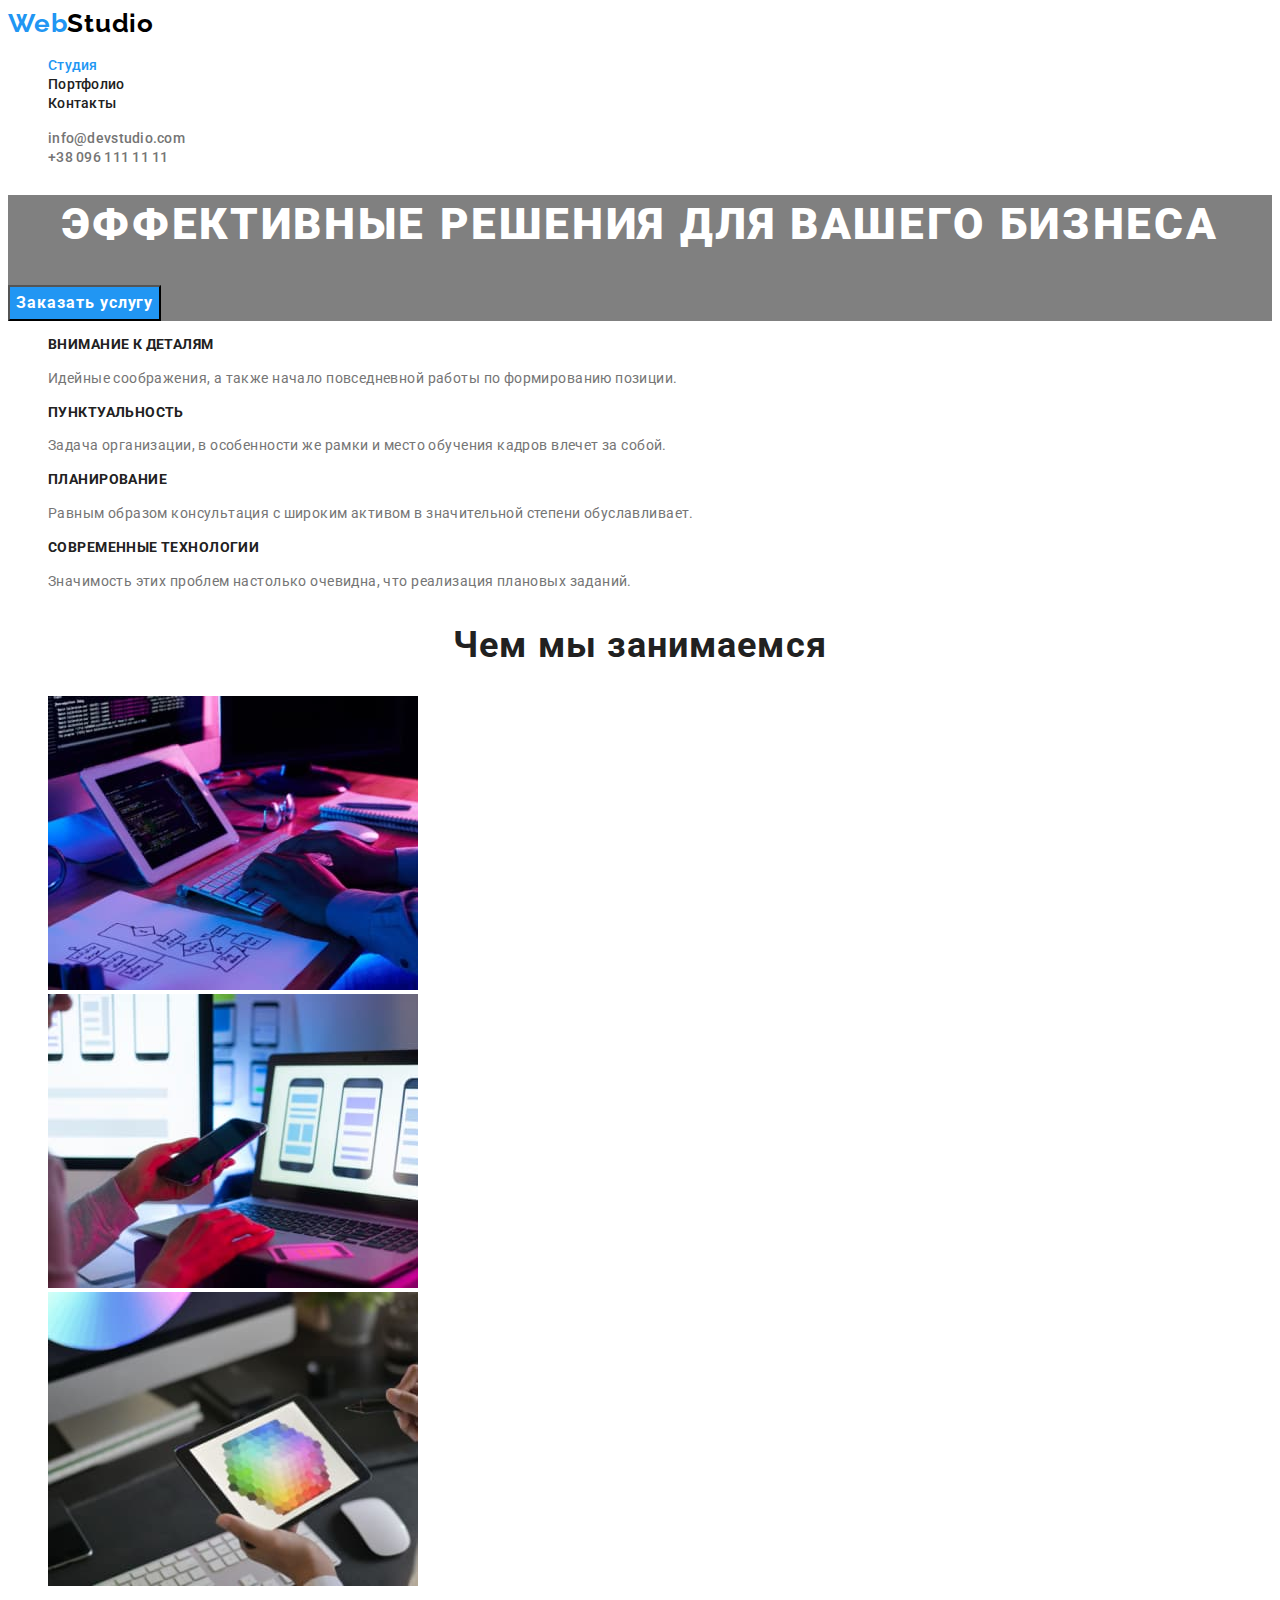
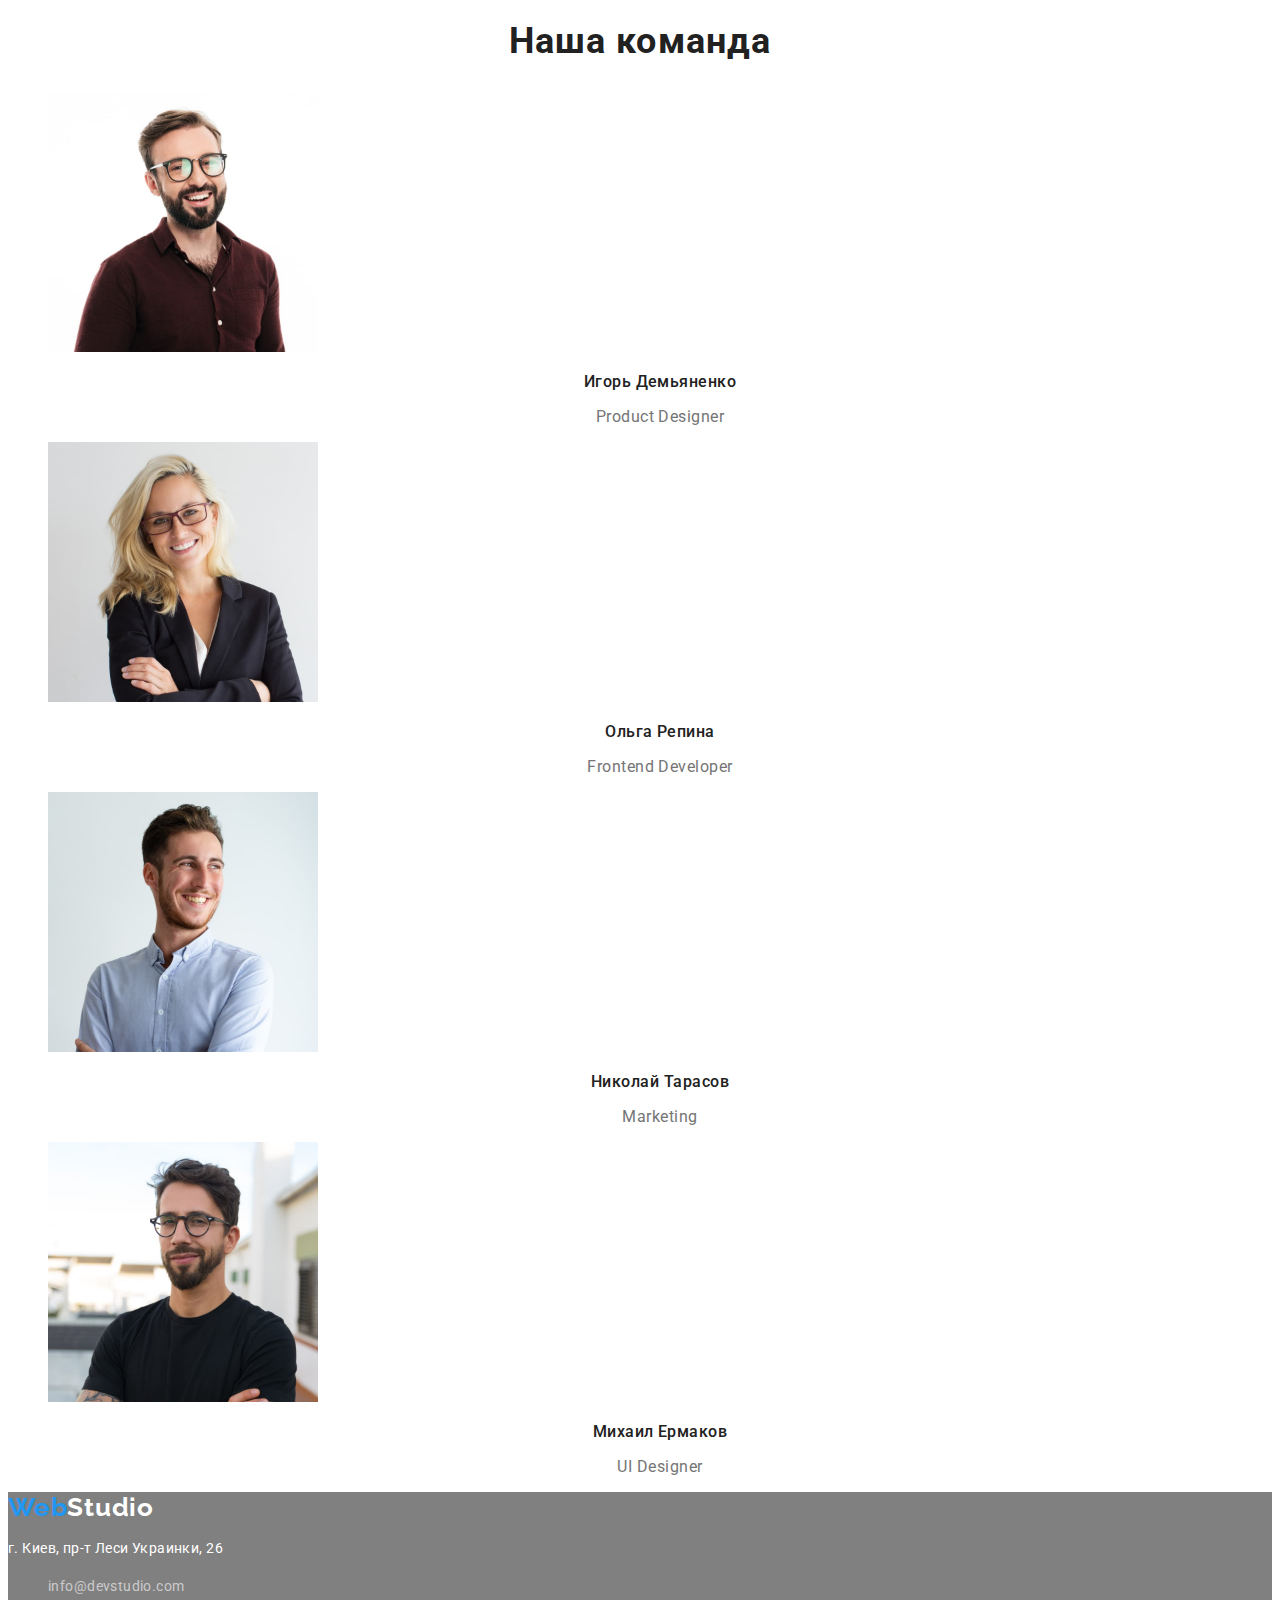
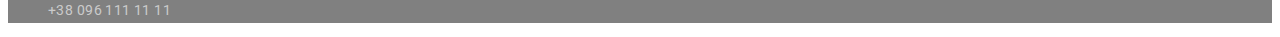
==== index.html @ 8c9a1131 "Add files via upload" ====
<!DOCTYPE html>
<html lang="ru">
<head>
    <meta charset="UTF-8">
    <meta http-equiv="X-UA-Compatible" content="IE=edge">
    <meta name="viewport" content="width=device-width, initial-scale=1.0">
    <link rel="preconnect" href="https://fonts.googleapis.com">
    <link rel="preconnect" href="https://fonts.gstatic.com" crossorigin>
    <link href="https://fonts.googleapis.com/css2?family=Raleway:wght@700&family=Roboto:wght@400;500;700;900&display=swap"
        rel="stylesheet">
    <title>Document</title>
    <link rel="stylesheet" href="./css/styles.css">
</head>
<body>
    <header class="header">
        <nav class="header-nav">
                <a class="header-logo link" href=""><span class="header-accent">Web</span>Studio</a>

                <ul class="header-list list">
                    <li class="heder-item"> <a class="header-link link current" href="">Студия</a></li>
                    <li class="heder-item"> <a class="header-link link" href="./portfolio.html">Портфолио</a></li>
                    <li class="heder-item"> <a class="header-link link" href="">Контакты</a></li>
                </ul>
            </nav>
            <ul class="header-address-list list">
                <li class="header-address-item"> <a class="header-address link" href="mailto:info@devstudio.com">info@devstudio.com</a></li>
                <li class="header-address-item"> <a class="header-address link" href="tel:+380961111111">+38 096 111 11 11</a></li>
            </ul>
    </header>
    <main>
        <section class="hero">
            <h1 class="hero-title">Эффективные решения для вашего бизнеса</h1>
            <button class="hero-btn"   type="button">
                Заказать услугу
            </button>
        </section>

        <section class="benefits">
            <h2 class="visually-hidden">Наши преимущества</h2>
            <ul class="benefits-list list">
                <li class="benefits-item">
                    <h3 class="benefits-item-title">Внимание к деталям</h3>
                    <p class="benefits-text">Идейные соображения, а также начало повседневной работы по формированию позиции.</p>
                </li>
                <li class="benefits-item">
                    <h3 class="benefits-item-title">Пунктуальность</h3>
                    <p class="benefits-text">Задача организации, в особенности же рамки и место обучения кадров влечет за собой.</p>
                </li>
                <li class="benefits-item">
                    <h3 class="benefits-item-title">Планирование</h3>
                    <p class="benefits-text">Равным образом консультация с широким активом в значительной степени обуславливает.</p>
                </li>
                <li class="benefits-item">
                    <h3 class="benefits-item-title">Современные технологии</h3>
                    <p class="benefits-text">Значимость этих проблем настолько очевидна, что реализация плановых заданий.</p>
                </li>
            </ul>
        </section>

        <section class="work">
            <h2 class="work-title">Чем мы занимаемся</h2>
            <ul class="work-list list">
                <li class="work-item">
                    <img src="./images/img1.jpg" alt="Печатает на клавиатуре" width="370">
                </li>
                <li class="work-item">
                    <img src="./images/box2.jpg" alt="Телефон и ноутбук" width="370">
                </li>
                <li class="work-item">
                    <img src="./images/box3.jpg" alt="Изображение на планшете" width="370">
                </li>
            </ul>
        </section>

        <section class="command">
            <h2 class="command-title">Наша команда</h2>
            <ul class="command-list list">
                <li>
                    <img src="./images/image1.jpg" alt="Первый член команды" width="270">
                    <h3 class="command-name">Игорь Демьяненко</h3>
                    <p class="command-text">Product Designer</p>
                </li>
                <li>
                    <img src="./images/image2.jpg" alt="Второй член команды" width="270">
                    <h3 class="command-name">Ольга Репина</h3>
                    <p class="command-text">Frontend Developer</p>
                </li>
                <li>
                    <img src="./images/image3.jpg" alt="Третий член команды" width="270">
                    <h3 class="command-name">Николай Тарасов</h3>
                    <p class="command-text">Marketing</p>
                </li>
                <li>
                    <img src="./images/image4.jpg" alt="Четвертый член команды" width="270">
                    <h3 class="command-name">Михаил Ермаков</h3>
                    <p class="command-text">UI Designer</p>
                </li>
            </ul>
        </section>
    </main>
    <footer class="footer">
        <a class="footer-logo link" href=""><span class="footer-accent">Web</span>Studio</a>
        <address class="footer-address">
            <p class="footer-text">г. Киев, пр-т Леси Украинки, 26</p>
            <ul class="footer-list list">    
                <li class="footer-item"> <a class="footer-address link" href="mailto:info@devstudio.com">info@devstudio.com</a></li>
                <li class="footer-item"> <a class="footer-address link" href="tel:+380961111111">+38 096 111 11 11</a></li>
            </ul>
        </address>
    </footer>
</body>
</html>
---- css/styles.css ----
:root {
	--main-title-color: #212121;
	--second-title-color: #ffffff;
	--first-logo-color: #000000;
	--second-logo-color: #ffffff;
	--main-address-color: #ffffff;
	--second-address-color: #757575;
	--accent-color: #2196f3;
	--btn-text-color: #ffffff;
	--btn-second-text-color: #212121;
	--btn-color: #2196f3;
	--btn-second-color: #f5f4fa;
	--text-color: #757575;
	--footer-address-color: rgba(255, 255, 255, 0.6);
}

body {
	font-family: "Roboto", sans-serif;
	color: var(--text-color);
}

.list {
	list-style: none;
}

.link {
	text-decoration: none;
}

.visually-hidden {
	position: absolute;
	width: 1px;
	height: 1px;
	margin: -1px;
	padding: 0;
	overflow: hidden;
	border: 0;
	clip: rect(0 0 0 0);
}

.header-list .header-link.current {
	color: var(--accent-color);
}
/* -------------------------HEADER----------------------------- */

.header-logo {
	font-family: Raleway, sans-serif;
	font-weight: 700;
	font-size: 26px;
	line-height: 1.19;
	letter-spacing: 0.03em;
	color: var(--first-logo-color);
}

.header-accent {
	font-family: Raleway, sans-serif;
	font-weight: 700;
	font-size: 26px;
	line-height: 1.19;
	letter-spacing: 0.03em;
	color: var(--accent-color);
}

.header-link {
	font-weight: 500;
	font-size: 14px;
	line-height: 1.14;
	letter-spacing: 0.02em;
	color: var(--main-title-color);
}

.header-link:hover,
.header-link:focus {
	font-weight: 500;
	font-size: 14px;
	line-height: 1.14;
	letter-spacing: 0.02em;
	color: var(--accent-color);
}

.header-address {
	font-weight: 500;
	font-size: 14px;
	line-height: 1.14;
	letter-spacing: 0.02em;
	color: var(--second-address-color);
}

.header-address:hover,
.header-address:focus {
	font-weight: 500;
	font-size: 14px;
	line-height: 1.14;
	letter-spacing: 0.02em;
	color: var(--accent-color);
}

/* -------------------------HERO----------------------------- */

.hero {
	background-color: gray;
}

.hero-title {
	font-weight: 900;
	font-size: 44px;
	line-height: 1.36;
	text-align: center;
	letter-spacing: 0.06em;
	text-transform: uppercase;
	color: var(--second-title-color);
}

.hero-btn {
	font-family: inherit;
	font-weight: 700;
	font-size: 16px;
	line-height: 1.87;
	letter-spacing: 0.06em;
	color: var(--btn-text-color);
	background-color: var(--btn-color);
}

/* -------------------------BENEFITS----------------------------- */

.benefits-item-title {
	font-weight: 700;
	font-size: 14px;
	line-height: 1.14;
	letter-spacing: 0.03em;
	text-transform: uppercase;
	color: var(--main-title-color);
}

.benefits-text {
	font-size: 14px;
	line-height: 1.71;
	letter-spacing: 0.03em;
	color: var(--text-color);
}

/* -------------------------WORK----------------------------- */

.work-title {
	font-weight: 700;
	font-size: 36px;
	line-height: 1.17;
	text-align: center;
	letter-spacing: 0.03em;
	color: var(--main-title-color);
}

/* -------------------------COMMAND----------------------------- */

.command-title {
	font-weight: 700;
	font-size: 36px;
	line-height: 1.17;
	text-align: center;
	letter-spacing: 0.03em;
	color: var(--main-title-color);
}

.command-name {
	font-weight: 500;
	font-size: 16px;
	line-height: 1.19;
	text-align: center;
	letter-spacing: 0.03em;
	color: var(--main-title-color);
}

.command-text {
	font-size: 16px;
	line-height: 1.19;
	text-align: center;
	letter-spacing: 0.03em;
	color: var(--text-color);
}

/* -------------------------FOOTER----------------------------- */

.footer {
	background-color: gray;
}

.footer-logo {
	font-family: Raleway, sans-serif;
	font-weight: 700;
	font-size: 26px;
	line-height: 1.19;
	letter-spacing: 0.03em;
	color: var(--second-logo-color);
}

.footer-accent {
	font-family: Raleway, sans-serif;
	font-weight: 700;
	font-size: 26px;
	line-height: 1.19;
	letter-spacing: 0.03em;
	color: var(--accent-color);
}

.footer-text {
	font-style: normal;
	font-weight: 400;
	font-size: 14px;
	line-height: 1.71;
	letter-spacing: 0.03em;
	color: var(--main-address-color);
}

.footer-address {
	font-style: normal;
	font-weight: 400;
	font-size: 14px;
	line-height: 1.71;
	letter-spacing: 0.03em;
	color: var(--footer-address-color);
}

.footer-address:hover,
.footer-address:focus {
	color: var(--accent-color);
}

/* -------------------------FOOTER----------------------------- */

.portfolio-btn {
	font-family: inherit;
	font-weight: 500;
	font-size: 16px;
	line-height: 1.62;
	letter-spacing: 0.03em;
	color: var(--btn-second-text-color);
	background-color: var(--btn-second-color);
}

.portfolio-btn:hover,
.portfolio-btn:focus {
	color: var(--btn-text-color);
	background-color: var(--btn-color);
}

.portfolio-title {
	font-weight: 700;
	font-size: 18px;
	line-height: 2;
	letter-spacing: 0.06em;
	color: var(--main-title-color);
}

.portfolio-text {
	font-size: 16px;
	line-height: 1.87;
	letter-spacing: 0.03em;
	color: var(--text-color);
}
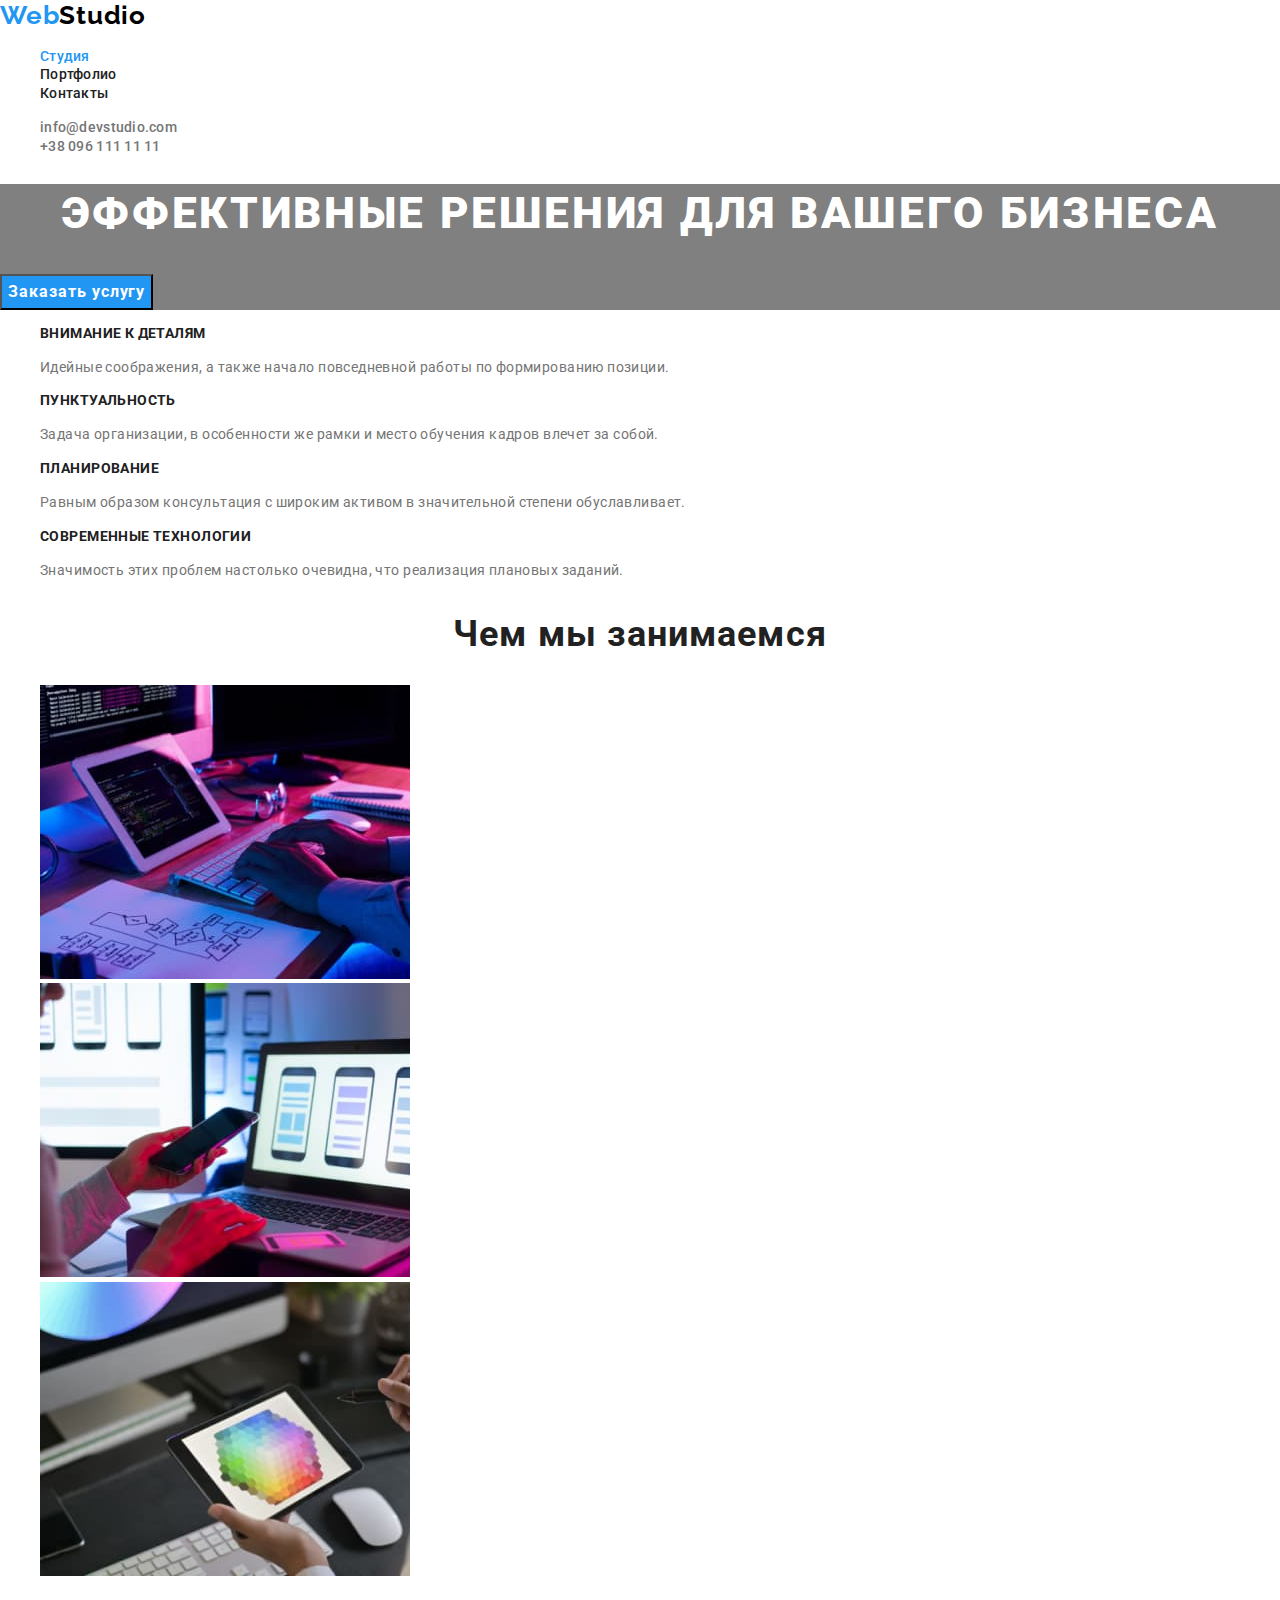
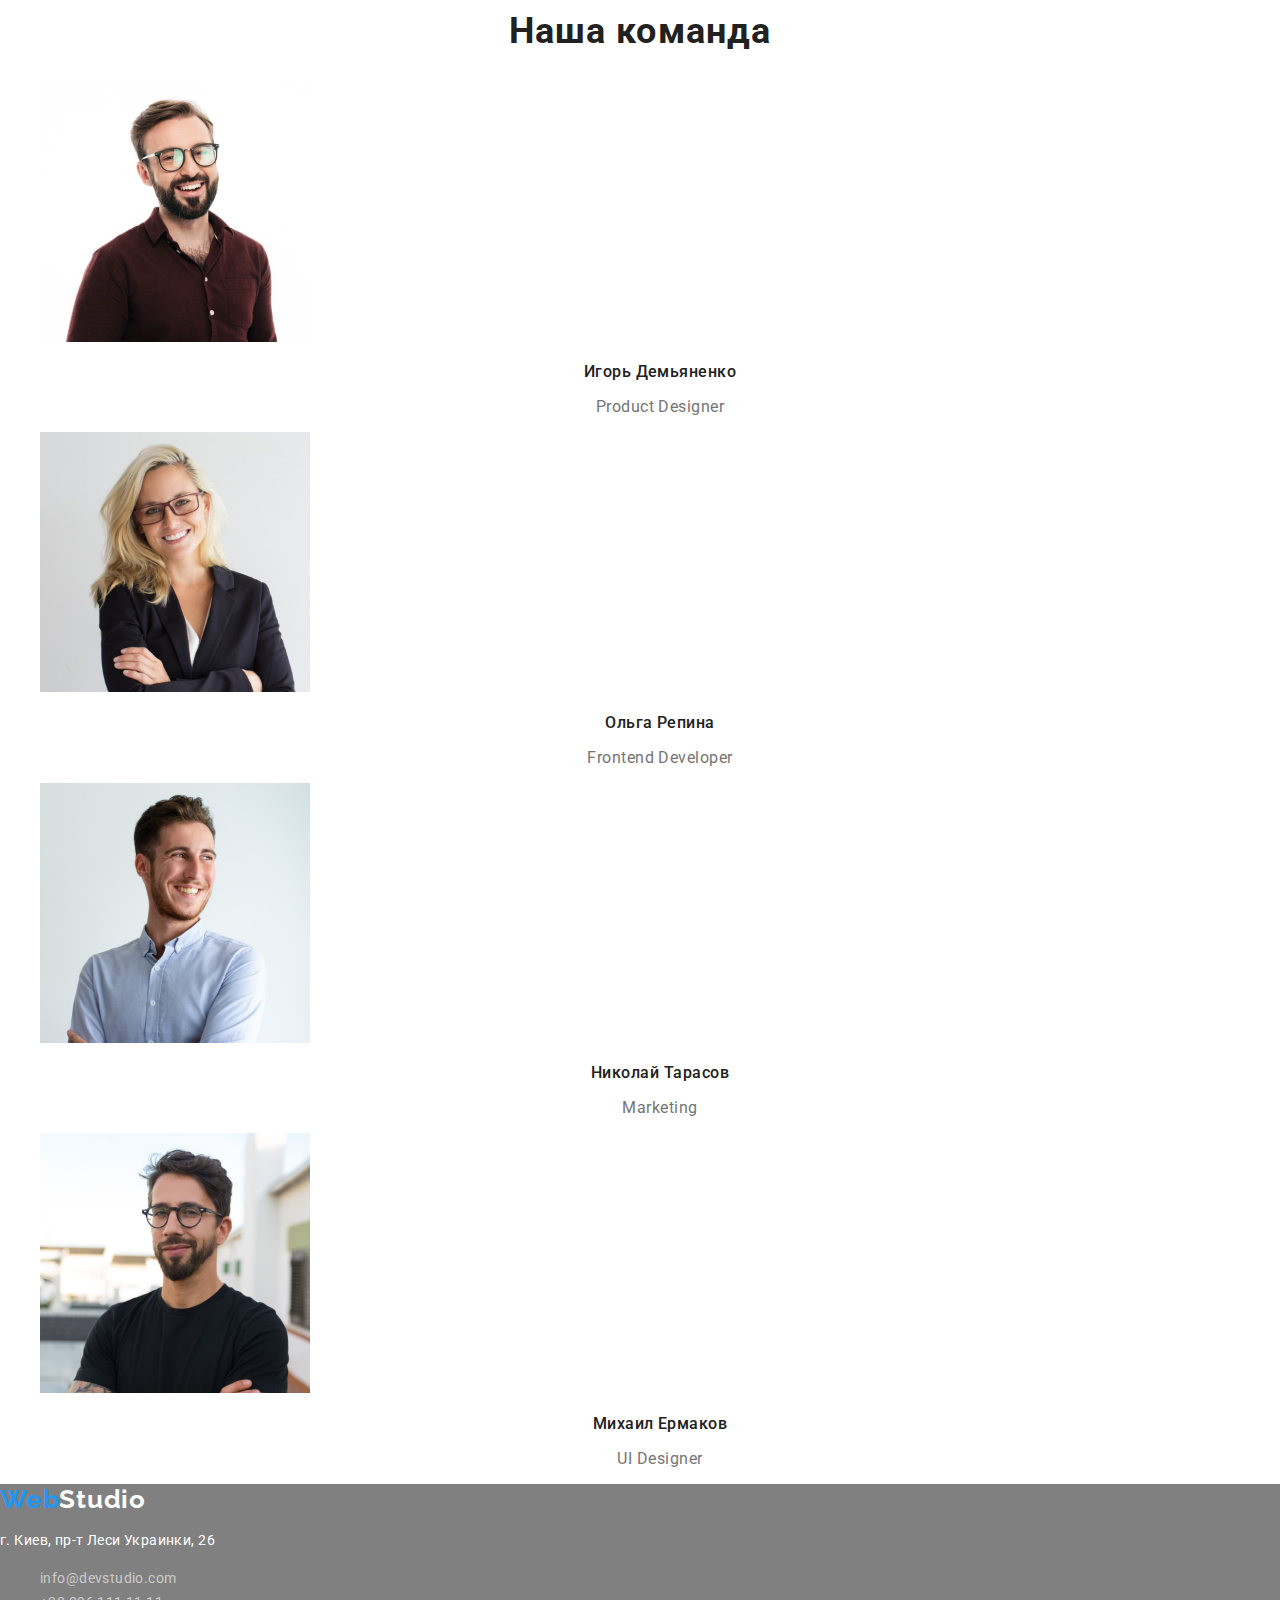
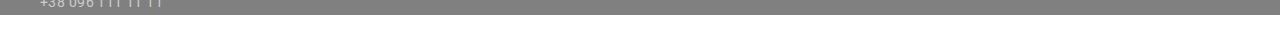
==== commit d7f818d7: "Add some classes" ====
--- a/index.html
+++ b/index.html
@@ -9,104 +9,120 @@
     <link href="https://fonts.googleapis.com/css2?family=Raleway:wght@700&family=Roboto:wght@400;500;700;900&display=swap"
         rel="stylesheet">
     <title>Document</title>
+    <link rel="stylesheet" href="./css/modern-normalize.css">
     <link rel="stylesheet" href="./css/styles.css">
 </head>
 <body>
     <header class="header">
-        <nav class="header-nav">
-                <a class="header-logo link" href=""><span class="header-accent">Web</span>Studio</a>
+       <div class="conteiner header-conteiner">
+            <nav class="header-nav">
+                    <a class="header-logo link" href=""><span class="header-accent accent">Web</span>Studio</a>
 
-                <ul class="header-list list">
-                    <li class="heder-item"> <a class="header-link link current" href="">Студия</a></li>
-                    <li class="heder-item"> <a class="header-link link" href="./portfolio.html">Портфолио</a></li>
-                    <li class="heder-item"> <a class="header-link link" href="">Контакты</a></li>
+                    <ul class="header-list list">
+                        <li class="header-item"> <a class="header-link link current" href="">Студия</a></li>
+                        <li class="header-item"> <a class="header-link link" href="./portfolio.html">Портфолио</a></li>
+                        <li class="header-item"> <a class="header-link link" href="">Контакты</a></li>
+                    </ul>
+                </nav>
+                <ul class="header-address-list list">
+                    <li class="header-address-item"> <a class="header-address link" href="mailto:info@devstudio.com">info@devstudio.com</a></li>
+                    <li class="header-address-item"> <a class="header-address link" href="tel:+380961111111">+38 096 111 11 11</a></li>
                 </ul>
-            </nav>
-            <ul class="header-address-list list">
-                <li class="header-address-item"> <a class="header-address link" href="mailto:info@devstudio.com">info@devstudio.com</a></li>
-                <li class="header-address-item"> <a class="header-address link" href="tel:+380961111111">+38 096 111 11 11</a></li>
-            </ul>
+        </div>
     </header>
     <main>
         <section class="hero">
-            <h1 class="hero-title">Эффективные решения для вашего бизнеса</h1>
-            <button class="hero-btn"   type="button">
-                Заказать услугу
-            </button>
+            <div class="conteiner">
+               <div class="hero-conteiner">
+                    <h1 class="hero-title">Эффективные решения для вашего бизнеса</h1>
+                    <button class="hero-btn" type="button">
+                        Заказать услугу
+                    </button>
+               </div>
+            </div>
         </section>
 
         <section class="benefits">
             <h2 class="visually-hidden">Наши преимущества</h2>
-            <ul class="benefits-list list">
-                <li class="benefits-item">
-                    <h3 class="benefits-item-title">Внимание к деталям</h3>
-                    <p class="benefits-text">Идейные соображения, а также начало повседневной работы по формированию позиции.</p>
-                </li>
-                <li class="benefits-item">
-                    <h3 class="benefits-item-title">Пунктуальность</h3>
-                    <p class="benefits-text">Задача организации, в особенности же рамки и место обучения кадров влечет за собой.</p>
-                </li>
-                <li class="benefits-item">
-                    <h3 class="benefits-item-title">Планирование</h3>
-                    <p class="benefits-text">Равным образом консультация с широким активом в значительной степени обуславливает.</p>
-                </li>
-                <li class="benefits-item">
-                    <h3 class="benefits-item-title">Современные технологии</h3>
-                    <p class="benefits-text">Значимость этих проблем настолько очевидна, что реализация плановых заданий.</p>
-                </li>
-            </ul>
+            <div class="conteiner">
+                <ul class="benefits-list list">
+                    <li class="benefits-item">
+                        <h3 class="benefits-item-title">Внимание к деталям</h3>
+                        <p class="benefits-text">Идейные соображения, а также начало повседневной работы по формированию позиции.</p>
+                    </li>
+                    <li class="benefits-item">
+                        <h3 class="benefits-item-title">Пунктуальность</h3>
+                        <p class="benefits-text">Задача организации, в особенности же рамки и место обучения кадров влечет за собой.</p>
+                    </li>
+                    <li class="benefits-item">
+                        <h3 class="benefits-item-title">Планирование</h3>
+                        <p class="benefits-text">Равным образом консультация с широким активом в значительной степени обуславливает.</p>
+                    </li>
+                    <li class="benefits-item">
+                        <h3 class="benefits-item-title">Современные технологии</h3>
+                        <p class="benefits-text">Значимость этих проблем настолько очевидна, что реализация плановых заданий.</p>
+                    </li>
+                </ul>
+            </div>
         </section>
 
         <section class="work">
-            <h2 class="work-title">Чем мы занимаемся</h2>
-            <ul class="work-list list">
-                <li class="work-item">
-                    <img src="./images/img1.jpg" alt="Печатает на клавиатуре" width="370">
-                </li>
-                <li class="work-item">
-                    <img src="./images/box2.jpg" alt="Телефон и ноутбук" width="370">
-                </li>
-                <li class="work-item">
-                    <img src="./images/box3.jpg" alt="Изображение на планшете" width="370">
-                </li>
-            </ul>
+            <div class="conteiner">
+                <h2 class="work-title title">Чем мы занимаемся</h2>
+                <ul class="work-list list">
+                    <li class="work-item">
+                        <img src="./images/img1.jpg" alt="Печатает на клавиатуре" width="370">
+                    </li>
+                    <li class="work-item">
+                        <img src="./images/box2.jpg" alt="Телефон и ноутбук" width="370">
+                    </li>
+                    <li class="work-item">
+                        <img src="./images/box3.jpg" alt="Изображение на планшете" width="370">
+                    </li>
+                </ul>
+            </div>
         </section>
 
         <section class="command">
-            <h2 class="command-title">Наша команда</h2>
-            <ul class="command-list list">
-                <li>
-                    <img src="./images/image1.jpg" alt="Первый член команды" width="270">
-                    <h3 class="command-name">Игорь Демьяненко</h3>
-                    <p class="command-text">Product Designer</p>
-                </li>
-                <li>
-                    <img src="./images/image2.jpg" alt="Второй член команды" width="270">
-                    <h3 class="command-name">Ольга Репина</h3>
-                    <p class="command-text">Frontend Developer</p>
-                </li>
-                <li>
-                    <img src="./images/image3.jpg" alt="Третий член команды" width="270">
-                    <h3 class="command-name">Николай Тарасов</h3>
-                    <p class="command-text">Marketing</p>
-                </li>
-                <li>
-                    <img src="./images/image4.jpg" alt="Четвертый член команды" width="270">
-                    <h3 class="command-name">Михаил Ермаков</h3>
-                    <p class="command-text">UI Designer</p>
-                </li>
-            </ul>
+            <div class="conteiner">
+                <h2 class="command-title title">Наша команда</h2>
+                <ul class="command-list list">
+                    <li>
+                        <img class="command-img" src="./images/image1.jpg" alt="Первый член команды" width="270">
+                        <h3 class="command-name">Игорь Демьяненко</h3>
+                        <p class="command-text">Product Designer</p>
+                    </li>
+                    <li>
+                        <img class="command-img" src="./images/image2.jpg" alt="Второй член команды" width="270">
+                        <h3 class="command-name">Ольга Репина</h3>
+                        <p class="command-text">Frontend Developer</p>
+                    </li>
+                    <li>
+                        <img class="command-img" src="./images/image3.jpg" alt="Третий член команды" width="270">
+                        <h3 class="command-name">Николай Тарасов</h3>
+                        <p class="command-text">Marketing</p>
+                    </li>
+                    <li>
+                        <img class="command-img" src="./images/image4.jpg" alt="Четвертый член команды" width="270">
+                        <h3 class="command-name">Михаил Ермаков</h3>
+                        <p class="command-text">UI Designer</p>
+                    </li>
+                </ul>
+            </div>
         </section>
     </main>
     <footer class="footer">
-        <a class="footer-logo link" href=""><span class="footer-accent">Web</span>Studio</a>
-        <address class="footer-address">
-            <p class="footer-text">г. Киев, пр-т Леси Украинки, 26</p>
-            <ul class="footer-list list">    
-                <li class="footer-item"> <a class="footer-address link" href="mailto:info@devstudio.com">info@devstudio.com</a></li>
-                <li class="footer-item"> <a class="footer-address link" href="tel:+380961111111">+38 096 111 11 11</a></li>
-            </ul>
-        </address>
+        <div class="conteiner">
+            <a class="footer-logo link" href=""><span class="footer-accent accent">Web</span>Studio</a>
+            <address class="footer-address">
+                <p class="footer-text">г. Киев, пр-т Леси Украинки, 26</p>
+                <ul class="footer-list list">
+                    <li class="footer-item"> <a class="footer-address link" href="mailto:info@devstudio.com">info@devstudio.com</a>
+                    </li>
+                    <li class="footer-item"> <a class="footer-address link" href="tel:+380961111111">+38 096 111 11 11</a></li>
+                </ul>
+            </address>
+        </div>
     </footer>
 </body>
 </html>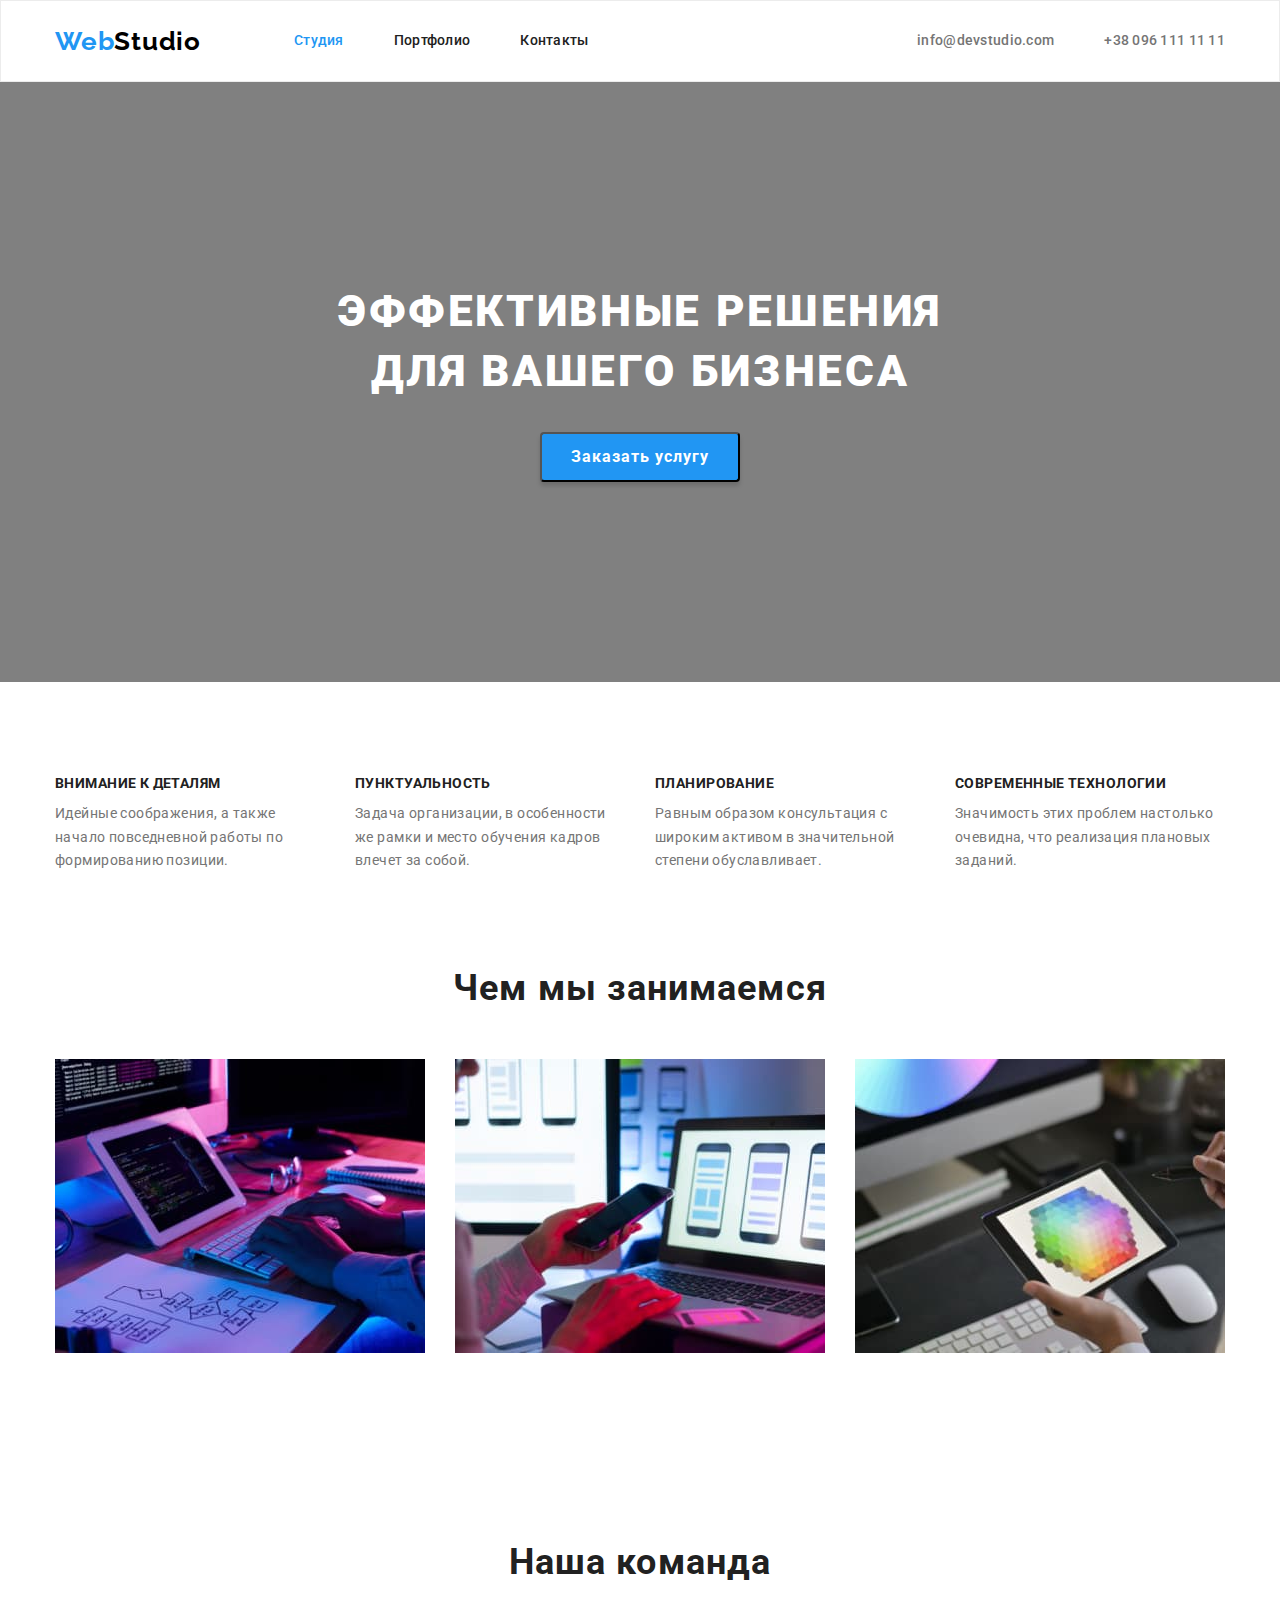
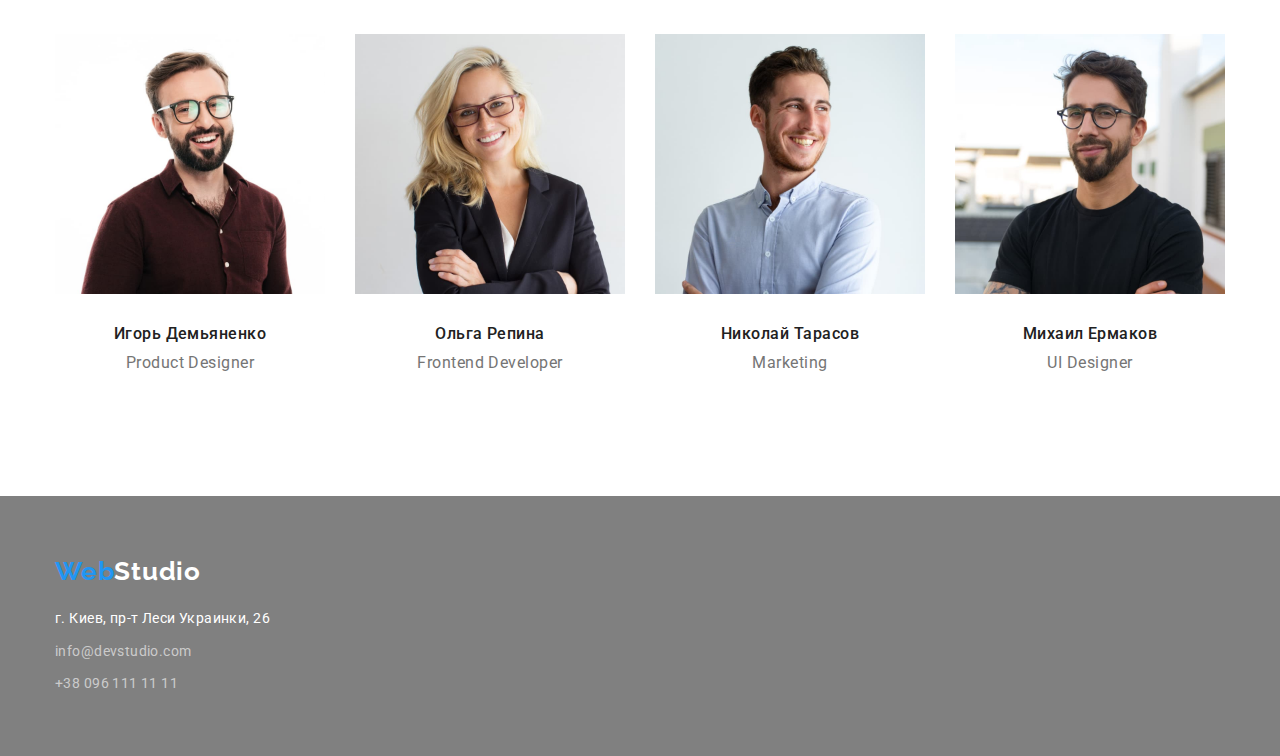
==== commit 3ac022c3: "Правки" ====
--- a/index.html
+++ b/index.html
@@ -87,25 +87,33 @@
             <div class="conteiner">
                 <h2 class="command-title title">Наша команда</h2>
                 <ul class="command-list list">
-                    <li>
+                    <li class="command-item">
                         <img class="command-img" src="./images/image1.jpg" alt="Первый член команды" width="270">
-                        <h3 class="command-name">Игорь Демьяненко</h3>
-                        <p class="command-text">Product Designer</p>
+                        <div class="command-block">
+                            <h3 class="command-name">Игорь Демьяненко</h3>
+                            <p class="command-text">Product Designer</p>
+                        </div>
                     </li>
-                    <li>
+                    <li class="command-item">
                         <img class="command-img" src="./images/image2.jpg" alt="Второй член команды" width="270">
-                        <h3 class="command-name">Ольга Репина</h3>
-                        <p class="command-text">Frontend Developer</p>
+                        <div class="command-block">
+                            <h3 class="command-name">Ольга Репина</h3>
+                            <p class="command-text">Frontend Developer</p>
+                        </div>
                     </li>
-                    <li>
+                    <li class="command-item">
                         <img class="command-img" src="./images/image3.jpg" alt="Третий член команды" width="270">
-                        <h3 class="command-name">Николай Тарасов</h3>
-                        <p class="command-text">Marketing</p>
+                       <div class="command-block">
+                            <h3 class="command-name">Николай Тарасов</h3>
+                            <p class="command-text">Marketing</p>
+                       </div>
                     </li>
-                    <li>
+                    <li class="command-item">
                         <img class="command-img" src="./images/image4.jpg" alt="Четвертый член команды" width="270">
-                        <h3 class="command-name">Михаил Ермаков</h3>
-                        <p class="command-text">UI Designer</p>
+                       <div class="command-block">
+                            <h3 class="command-name">Михаил Ермаков</h3>
+                            <p class="command-text">UI Designer</p>
+                       </div>
                     </li>
                 </ul>
             </div>
--- a/css/styles.css
+++ b/css/styles.css
@@ -1,259 +1,424 @@
 :root {
-	--main-title-color: #212121;
-	--second-title-color: #ffffff;
-	--first-logo-color: #000000;
-	--second-logo-color: #ffffff;
-	--main-address-color: #ffffff;
-	--second-address-color: #757575;
-	--accent-color: #2196f3;
-	--btn-text-color: #ffffff;
-	--btn-second-text-color: #212121;
-	--btn-color: #2196f3;
-	--btn-second-color: #f5f4fa;
-	--text-color: #757575;
-	--footer-address-color: rgba(255, 255, 255, 0.6);
+  --main-title-color: #212121;
+  --second-title-color: #ffffff;
+  --first-logo-color: #000000;
+  --second-logo-color: #ffffff;
+  --main-address-color: #ffffff;
+  --second-address-color: #757575;
+  --accent-color: #2196f3;
+  --btn-text-color: #ffffff;
+  --btn-second-text-color: #212121;
+  --btn-color: #2196f3;
+  --btn-second-color: #f5f4fa;
+  --text-color: #757575;
+  --footer-address-color: rgba(255, 255, 255, 0.6);
 }
 
 body {
-	font-family: "Roboto", sans-serif;
-	color: var(--text-color);
+  font-family: "Roboto", sans-serif;
+  color: var(--text-color);
+}
+
+p,
+h1,
+h2,
+h3,
+h4,
+h5,
+h6 {
+  margin: 0;
+}
+
+ul {
+  margin: 0;
+  padding: 0;
+}
+
+button {
+  cursor: pointer;
+}
+
+.conteiner {
+  width: 1200px;
+  padding-left: 15px;
+  padding-right: 15px;
+  margin: 0 auto;
 }
 
 .list {
-	list-style: none;
+  list-style: none;
 }
 
 .link {
-	text-decoration: none;
+  text-decoration: none;
+}
+
+img {
+  display: block;
 }
 
 .visually-hidden {
-	position: absolute;
-	width: 1px;
-	height: 1px;
-	margin: -1px;
-	padding: 0;
-	overflow: hidden;
-	border: 0;
-	clip: rect(0 0 0 0);
+  position: absolute;
+  width: 1px;
+  height: 1px;
+  margin: -1px;
+  padding: 0;
+  overflow: hidden;
+  border: 0;
+  clip: rect(0 0 0 0);
 }
 
 .header-list .header-link.current {
-	color: var(--accent-color);
+  color: var(--accent-color);
+}
+
+.title {
+  font-weight: 700;
+  font-size: 36px;
+  line-height: 1.17;
+  text-align: center;
+  letter-spacing: 0.03em;
+  color: var(--main-title-color);
+}
+
+.accent {
+  font-family: Raleway, sans-serif;
+  font-weight: 700;
+  font-size: 26px;
+  line-height: 1.19;
+  letter-spacing: 0.03em;
+  color: var(--accent-color);
 }
 /* -------------------------HEADER----------------------------- */
 
+.header {
+  border: 1px solid #ececec;
+}
+
+.header-conteiner {
+  display: flex;
+  align-items: center;
+}
+
+.header-nav {
+  display: flex;
+  align-items: center;
+}
+
 .header-logo {
-	font-family: Raleway, sans-serif;
-	font-weight: 700;
-	font-size: 26px;
-	line-height: 1.19;
-	letter-spacing: 0.03em;
-	color: var(--first-logo-color);
-}
-
-.header-accent {
-	font-family: Raleway, sans-serif;
-	font-weight: 700;
-	font-size: 26px;
-	line-height: 1.19;
-	letter-spacing: 0.03em;
-	color: var(--accent-color);
+  font-family: Raleway, sans-serif;
+  font-weight: 700;
+  font-size: 26px;
+  line-height: 1.19;
+  letter-spacing: 0.03em;
+  color: var(--first-logo-color);
+  margin-right: 93px;
+}
+
+.header-list {
+  display: flex;
+  align-items: center;
+}
+
+.header-item:not(:last-child) {
+  margin-right: 50px;
 }
 
 .header-link {
-	font-weight: 500;
-	font-size: 14px;
-	line-height: 1.14;
-	letter-spacing: 0.02em;
-	color: var(--main-title-color);
+  font-weight: 500;
+  font-size: 14px;
+  line-height: 1.14;
+  letter-spacing: 0.02em;
+  color: var(--main-title-color);
+
+  display: block;
+  padding-top: 32px;
+  padding-bottom: 32px;
 }
 
 .header-link:hover,
 .header-link:focus {
-	font-weight: 500;
-	font-size: 14px;
-	line-height: 1.14;
-	letter-spacing: 0.02em;
-	color: var(--accent-color);
+  color: var(--accent-color);
+}
+
+.header-address-list {
+  display: flex;
+  margin-left: auto;
+}
+
+.header-address-item:not(:first-child) {
+  margin-left: 50px;
 }
 
 .header-address {
-	font-weight: 500;
-	font-size: 14px;
-	line-height: 1.14;
-	letter-spacing: 0.02em;
-	color: var(--second-address-color);
+  font-weight: 500;
+  font-size: 14px;
+  line-height: 1.14;
+  letter-spacing: 0.02em;
+  color: var(--second-address-color);
+
+  display: block;
+  padding-top: 32px;
+  padding-bottom: 32px;
 }
 
 .header-address:hover,
 .header-address:focus {
-	font-weight: 500;
-	font-size: 14px;
-	line-height: 1.14;
-	letter-spacing: 0.02em;
-	color: var(--accent-color);
+  color: var(--accent-color);
 }
 
 /* -------------------------HERO----------------------------- */
 
 .hero {
-	background-color: gray;
+  background-color: gray;
+  text-align: center;
+}
+
+.hero-conteiner {
+  padding-top: 200px;
+  padding-bottom: 200px;
 }
 
 .hero-title {
-	font-weight: 900;
-	font-size: 44px;
-	line-height: 1.36;
-	text-align: center;
-	letter-spacing: 0.06em;
-	text-transform: uppercase;
-	color: var(--second-title-color);
+  margin: 0 auto;
+  margin-bottom: 30px;
+  width: 696px;
+  font-weight: 900;
+  font-size: 44px;
+  line-height: 1.36;
+  letter-spacing: 0.06em;
+  text-transform: uppercase;
+  color: var(--second-title-color);
 }
 
 .hero-btn {
-	font-family: inherit;
-	font-weight: 700;
-	font-size: 16px;
-	line-height: 1.87;
-	letter-spacing: 0.06em;
-	color: var(--btn-text-color);
-	background-color: var(--btn-color);
+  font-family: inherit;
+  font-weight: 700;
+  font-size: 16px;
+  line-height: 1.87;
+  letter-spacing: 0.06em;
+  color: var(--btn-text-color);
+  background-color: var(--btn-color);
+  box-shadow: 0px 4px 4px rgba(0, 0, 0, 0.15);
+  border-radius: 4px;
+  min-width: 200px;
+  min-height: 50px;
 }
 
 /* -------------------------BENEFITS----------------------------- */
 
+.benefits {
+  padding-top: 94px;
+  padding-bottom: 94px;
+}
+
+.benefits-list {
+  display: flex;
+}
+
+.benefits-item {
+  width: calc((100% - 3 * 30px) / 4);
+}
+
+.benefits-item:not(:last-child) {
+  margin-right: 30px;
+}
+
 .benefits-item-title {
-	font-weight: 700;
-	font-size: 14px;
-	line-height: 1.14;
-	letter-spacing: 0.03em;
-	text-transform: uppercase;
-	color: var(--main-title-color);
+  font-weight: 700;
+  font-size: 14px;
+  line-height: 1.14;
+  letter-spacing: 0.03em;
+  text-transform: uppercase;
+  color: var(--main-title-color);
+
+  margin-bottom: 10px;
 }
 
 .benefits-text {
-	font-size: 14px;
-	line-height: 1.71;
-	letter-spacing: 0.03em;
-	color: var(--text-color);
+  font-size: 14px;
+  line-height: 1.71;
+  letter-spacing: 0.03em;
+  color: var(--text-color);
 }
 
 /* -------------------------WORK----------------------------- */
 
+.work {
+  padding-bottom: 94px;
+}
+
 .work-title {
-	font-weight: 700;
-	font-size: 36px;
-	line-height: 1.17;
-	text-align: center;
-	letter-spacing: 0.03em;
-	color: var(--main-title-color);
+  margin-bottom: 50px;
+}
+
+.work-list {
+  display: flex;
+  justify-content: space-between;
 }
 
 /* -------------------------COMMAND----------------------------- */
 
+.command {
+  padding-top: 94px;
+  padding-bottom: 94px;
+}
+
 .command-title {
-	font-weight: 700;
-	font-size: 36px;
-	line-height: 1.17;
-	text-align: center;
-	letter-spacing: 0.03em;
-	color: var(--main-title-color);
+  margin-bottom: 50px;
+}
+
+.command-list {
+  display: flex;
+  justify-content: space-between;
+}
+
+.command-item {
+  width: calc((100% - 3 * 30px) / 4);
+}
+
+.command-block {
+  padding-top: 30px;
+  padding-bottom: 30px;
 }
 
 .command-name {
-	font-weight: 500;
-	font-size: 16px;
-	line-height: 1.19;
-	text-align: center;
-	letter-spacing: 0.03em;
-	color: var(--main-title-color);
+  font-weight: 500;
+  font-size: 16px;
+  line-height: 1.19;
+  text-align: center;
+  letter-spacing: 0.03em;
+  color: var(--main-title-color);
+
+  margin-bottom: 10px;
 }
 
 .command-text {
-	font-size: 16px;
-	line-height: 1.19;
-	text-align: center;
-	letter-spacing: 0.03em;
-	color: var(--text-color);
+  font-size: 16px;
+  line-height: 1.19;
+  text-align: center;
+  letter-spacing: 0.03em;
+  color: var(--text-color);
 }
 
 /* -------------------------FOOTER----------------------------- */
 
 .footer {
-	background-color: gray;
+  background-color: gray;
+  padding-top: 60px;
+  padding-bottom: 60px;
 }
 
 .footer-logo {
-	font-family: Raleway, sans-serif;
-	font-weight: 700;
-	font-size: 26px;
-	line-height: 1.19;
-	letter-spacing: 0.03em;
-	color: var(--second-logo-color);
-}
-
-.footer-accent {
-	font-family: Raleway, sans-serif;
-	font-weight: 700;
-	font-size: 26px;
-	line-height: 1.19;
-	letter-spacing: 0.03em;
-	color: var(--accent-color);
+  font-family: Raleway, sans-serif;
+  font-weight: 700;
+  font-size: 26px;
+  line-height: 1.19;
+  letter-spacing: 0.03em;
+  color: var(--second-logo-color);
+  display: block;
+  margin-bottom: 20px;
 }
 
 .footer-text {
-	font-style: normal;
-	font-weight: 400;
-	font-size: 14px;
-	line-height: 1.71;
-	letter-spacing: 0.03em;
-	color: var(--main-address-color);
+  font-style: normal;
+  font-weight: 400;
+  font-size: 14px;
+  line-height: 1.71;
+  letter-spacing: 0.03em;
+  color: var(--main-address-color);
+  margin-bottom: 9px;
 }
 
 .footer-address {
-	font-style: normal;
-	font-weight: 400;
-	font-size: 14px;
-	line-height: 1.71;
-	letter-spacing: 0.03em;
-	color: var(--footer-address-color);
+  font-style: normal;
+  font-weight: 400;
+  font-size: 14px;
+  line-height: 1.71;
+  letter-spacing: 0.03em;
+  color: var(--footer-address-color);
 }
 
 .footer-address:hover,
 .footer-address:focus {
-	color: var(--accent-color);
-}
-
-/* -------------------------FOOTER----------------------------- */
+  color: var(--accent-color);
+}
+
+.footer-item:first-child {
+  margin-bottom: 9px;
+}
+
+/* -------------------------PORTFOLIO----------------------------- */
+
+.portfolio {
+  padding-top: 94px;
+  padding-bottom: 94px;
+}
+
+.portfolio-list-button {
+  display: flex;
+  justify-content: center;
+  margin-bottom: 50px;
+}
 
 .portfolio-btn {
-	font-family: inherit;
-	font-weight: 500;
-	font-size: 16px;
-	line-height: 1.62;
-	letter-spacing: 0.03em;
-	color: var(--btn-second-text-color);
-	background-color: var(--btn-second-color);
+  font-family: inherit;
+  font-weight: 500;
+  font-size: 16px;
+  line-height: 1.62;
+  letter-spacing: 0.03em;
+  color: var(--btn-second-text-color);
+  background-color: var(--btn-second-color);
+  border-radius: 4px;
+  padding: 6px 22px;
+}
+
+.portfolio-btn-item:not(:last-child) {
+  margin-right: 8px;
 }
 
 .portfolio-btn:hover,
 .portfolio-btn:focus {
-	color: var(--btn-text-color);
-	background-color: var(--btn-color);
+  color: var(--btn-text-color);
+  background-color: var(--btn-color);
+}
+
+.portfolio-list {
+  display: flex;
+  flex-wrap: wrap;
+  margin-left: -15px;
+  margin-right: -15px;
+}
+
+.portfolio-item:not(:nth-last-child(-n + 3)) {
+  margin-bottom: 30px;
+}
+
+.portfolio-item {
+  width: calc((100% - 3 * 30px) / 3);
+  margin-left: 15px;
+  margin-right: 15px;
+}
+
+.portfolio-down {
+  padding-top: 20px;
+  padding-left: 24px;
+  border-bottom: 1px solid #eeeeee;
+  padding-bottom: 20px;
 }
 
 .portfolio-title {
-	font-weight: 700;
-	font-size: 18px;
-	line-height: 2;
-	letter-spacing: 0.06em;
-	color: var(--main-title-color);
+  font-weight: 700;
+  font-size: 18px;
+  line-height: 2;
+  letter-spacing: 0.06em;
+  color: var(--main-title-color);
+  margin-bottom: 4px;
 }
 
 .portfolio-text {
-	font-size: 16px;
-	line-height: 1.87;
-	letter-spacing: 0.03em;
-	color: var(--text-color);
-}
+  font-size: 16px;
+  line-height: 1.87;
+  letter-spacing: 0.03em;
+  color: var(--text-color);
+}
